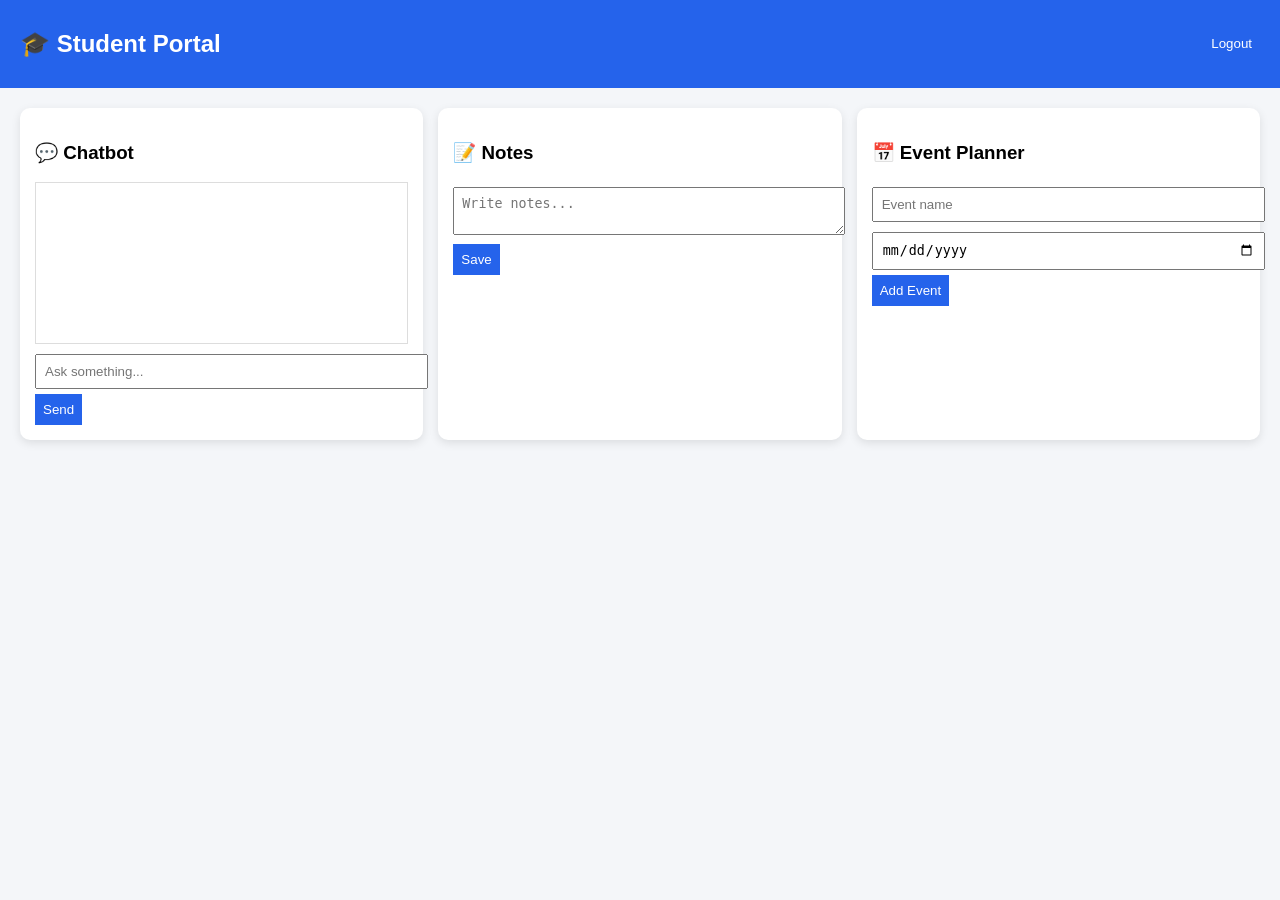
==== dashboard.html @ cba1692b "Add files via upload" ====
<!DOCTYPE html>
<html>
<head>
  <title>Dashboard</title>
  <link rel="stylesheet" href="style.css">
</head>
<body>

<div class="navbar">
  <h2>🎓 Student Portal</h2>
  <button onclick="logout()">Logout</button>
</div>

<div class="grid">

  <!-- Chatbot -->
  <div class="card">
    <h3>💬 Chatbot</h3>
    <div id="chat-box"></div>
    <input id="chat-input" placeholder="Ask something...">
    <button onclick="sendMessage()">Send</button>
  </div>

  <!-- Notes -->
  <div class="card">
    <h3>📝 Notes</h3>
    <textarea id="note-input" placeholder="Write notes..."></textarea>
    <button onclick="saveNote()">Save</button>
    <div id="notes-list"></div>
  </div>

  <!-- Event Planner -->
  <div class="card">
    <h3>📅 Event Planner</h3>
    <input type="text" id="event-input" placeholder="Event name">
    <input type="date" id="event-date">
    <button onclick="addEvent()">Add Event</button>
    <ul id="event-list"></ul>
  </div>

</div>

<script src="script.js"></script>
</body>
</html>
---- style.css ----
body {
  font-family: Arial;
  margin: 0;
  background: #f4f6f9;
}

.center {
  display: flex;
  justify-content: center;
  align-items: center;
  height: 100vh;
}

/* Navbar */
.navbar {
  display: flex;
  justify-content: space-between;
  background: #2563eb;
  color: white;
  padding: 10px 20px;
}

/* Cards */
.card {
  background: white;
  padding: 15px;
  border-radius: 10px;
  box-shadow: 0 3px 10px rgba(0,0,0,0.1);
}

/* Grid layout */
.grid {
  display: grid;
  grid-template-columns: repeat(auto-fit, minmax(300px, 1fr));
  gap: 15px;
  padding: 20px;
}

/* Inputs */
input, textarea {
  width: 100%;
  margin: 5px 0;
  padding: 8px;
}

/* Buttons */
button {
  background: #2563eb;
  color: white;
  border: none;
  padding: 8px;
  cursor: pointer;
}

button:hover {
  background: #1e40af;
}

/* Chat */
#chat-box {
  height: 150px;
  overflow-y: auto;
  border: 1px solid #ddd;
  margin-bottom: 5px;
  padding: 5px;
}
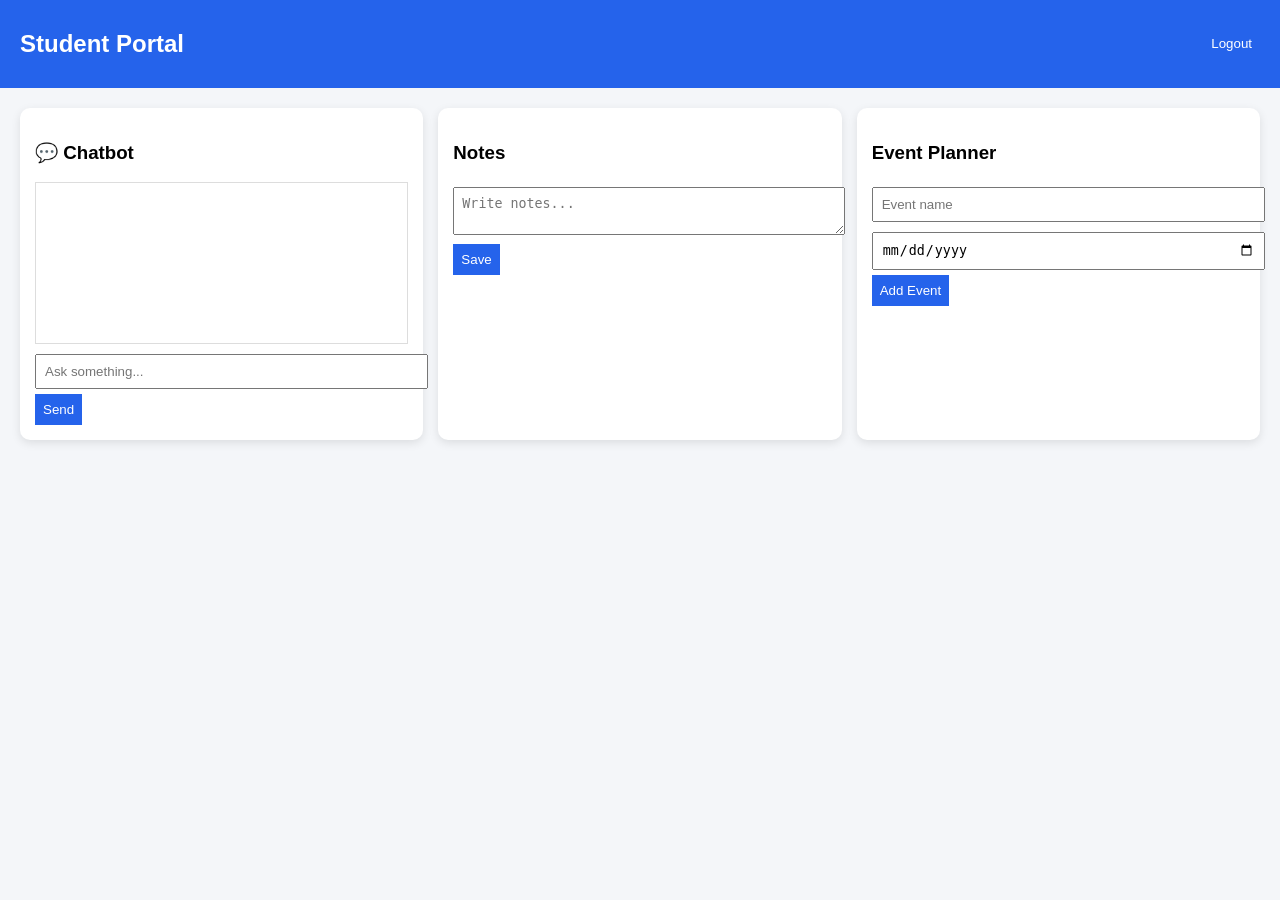
==== commit 848b2625: "Fix formatting and remove unnecessary characters" ====
--- a/dashboard.html
+++ b/dashboard.html
@@ -7,7 +7,7 @@
 <body>
 
 <div class="navbar">
-  <h2>🎓 Student Portal</h2>
+  <h2> Student Portal</h2>
   <button onclick="logout()">Logout</button>
 </div>
 
@@ -23,7 +23,7 @@
 
   <!-- Notes -->
   <div class="card">
-    <h3>📝 Notes</h3>
+    <h3> Notes</h3>
     <textarea id="note-input" placeholder="Write notes..."></textarea>
     <button onclick="saveNote()">Save</button>
     <div id="notes-list"></div>
@@ -31,7 +31,7 @@
 
   <!-- Event Planner -->
   <div class="card">
-    <h3>📅 Event Planner</h3>
+    <h3> Event Planner</h3>
     <input type="text" id="event-input" placeholder="Event name">
     <input type="date" id="event-date">
     <button onclick="addEvent()">Add Event</button>
@@ -42,4 +42,4 @@
 
 <script src="script.js"></script>
 </body>
-</html>+</html>
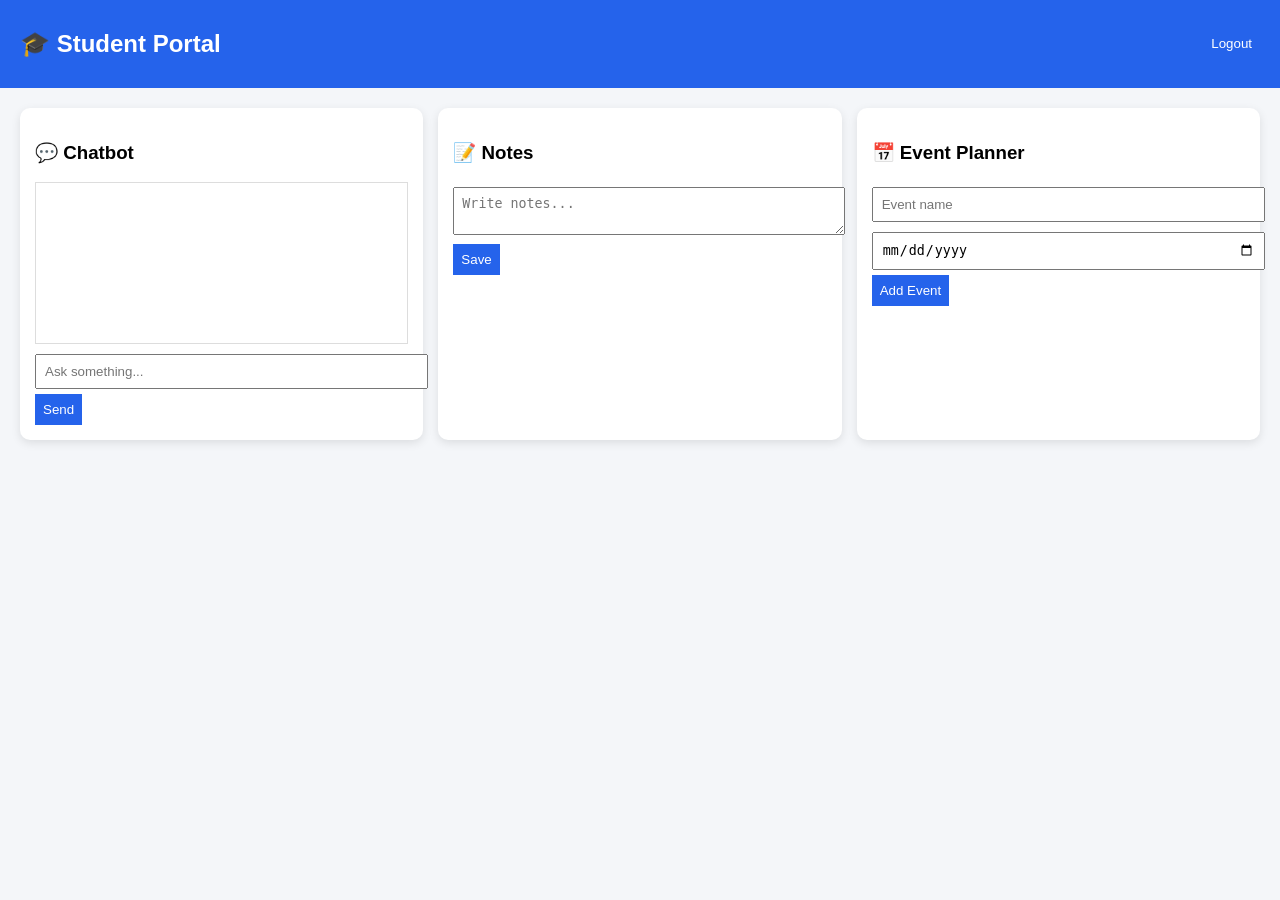
==== commit 365d1261: "Add files via upload" ====
--- a/dashboard.html
+++ b/dashboard.html
@@ -7,7 +7,7 @@
 <body>
 
 <div class="navbar">
-  <h2> Student Portal</h2>
+  <h2>🎓 Student Portal</h2>
   <button onclick="logout()">Logout</button>
 </div>
 
@@ -23,7 +23,7 @@
 
   <!-- Notes -->
   <div class="card">
-    <h3> Notes</h3>
+    <h3>📝 Notes</h3>
     <textarea id="note-input" placeholder="Write notes..."></textarea>
     <button onclick="saveNote()">Save</button>
     <div id="notes-list"></div>
@@ -31,7 +31,7 @@
 
   <!-- Event Planner -->
   <div class="card">
-    <h3> Event Planner</h3>
+    <h3>📅 Event Planner</h3>
     <input type="text" id="event-input" placeholder="Event name">
     <input type="date" id="event-date">
     <button onclick="addEvent()">Add Event</button>
@@ -42,4 +42,4 @@
 
 <script src="script.js"></script>
 </body>
-</html>
+</html>
